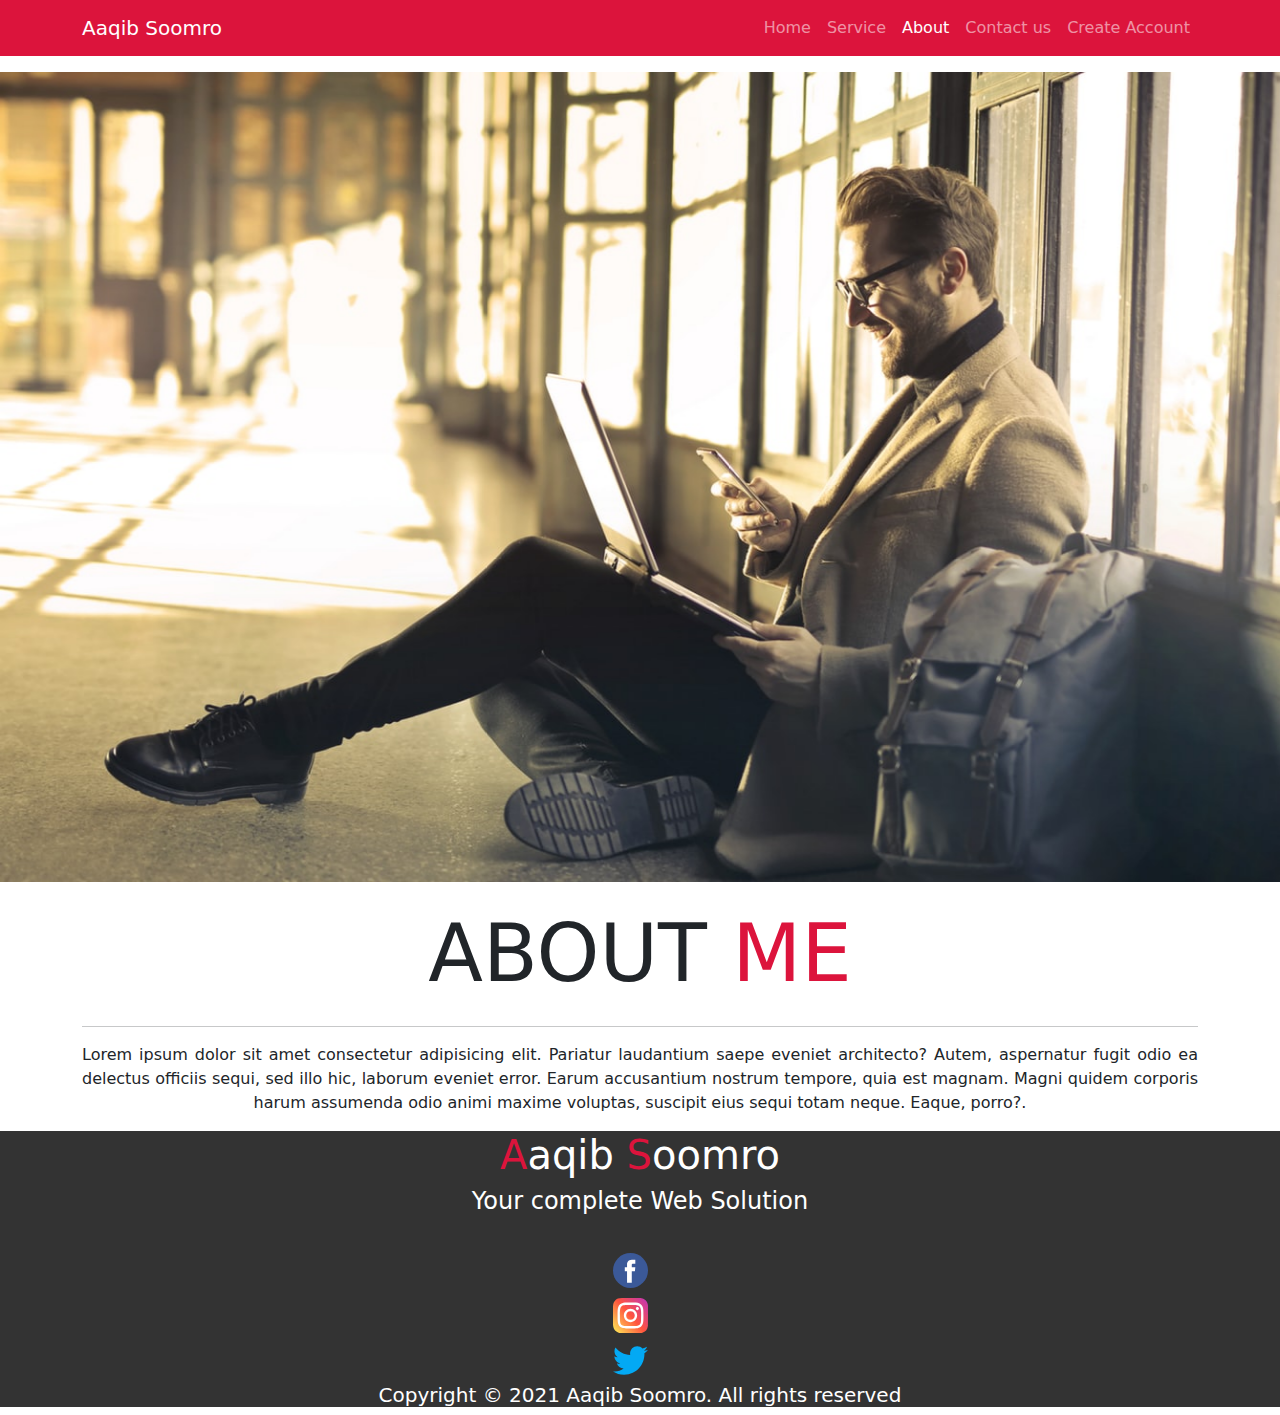
==== assests/page/about.html @ 469a80da "about page" ====
<!DOCTYPE html>
<html lang="en">
  <head>
    <meta charset="UTF-8" />
    <meta http-equiv="X-UA-Compatible" content="IE=edge" />
    <meta name="viewport" content="width=device-width, initial-scale=1.0" />
    <title>Portfoio</title>
    <link rel="stylesheet" href="../css/bootstrap.min.css" />
    <link rel="stylesheet" href="../css/style.css" />
  </head>
  <body>
    <nav class="navbar navbar-expand-lg navbar-dark bg-crimson">
      <div class="container">
        <a class="navbar-brand" href="./index.html">Aaqib Soomro</a>
        <button
          class="navbar-toggler"
          type="button"
          data-bs-toggle="collapse"
          data-bs-target="#navbarNav"
          aria-controls="navbarNav"
          aria-expanded="false"
          aria-label="Toggle navigation"
        >
          <span class="navbar-toggler-icon"></span>
        </button>
        <div class="collapse navbar-collapse" id="navbarNav">
          <ul class="navbar-nav mx-left">
            <li class="nav-item">
              <a class="nav-link " aria-current="page" href="../../index.html">Home</a>
            </li>
            <li class="nav-item">
              <a class="nav-link " href="./Service.html">Service</a>
            </li>
            <li class="nav-item">
              <a class="nav-link active" href="./about.html">About</a>
            </li>
            <li class="nav-item">
              <a class="nav-link" href="#">Contact us</a>
            </li>
            </li>
            <li class="nav-item">
              <a class="nav-link" href="#">Create Account</a>
            </li>
          </ul>
        </div>
      </div>
    </nav>
    <div
      id="carouselExampleSlidesOnly"
      class="carousel slide"
      data-bs-ride="carousel"
    >
      <div class="carousel-inner">
        <div class="carousel-item active">
          <img
            src="../img/hero-bg.png"
            class="d-block w-100"
            alt="About Computer Work"
          />
        </div>
        <div class="carousel-item">
          <img
            src="../img/2.jpg"
            class="d-block w-100"
            alt="Work computer"
          />
        </div>
        <div class="carousel-item">
          <img
            src="../img/lenovo-work_from_home.jpg"
            class="d-block w-100"
            alt="..."
          />
        </div>
      </div>
    </div>
    <div class="container">
        <div class="row">
        <div class="col-sm">
        <h1>About<span> Me</span></h1>
        <hr>
       <div class="col-sm"> <p>Lorem ipsum dolor sit amet consectetur adipisicing elit. Pariatur laudantium saepe eveniet architecto? Autem, aspernatur fugit odio ea delectus officiis sequi, sed illo hic, laborum eveniet error. Earum accusantium nostrum tempore, quia est magnam. Magni quidem corporis harum assumenda odio animi maxime voluptas, suscipit eius sequi totam neque. Eaque, porro?.</p>
  </div>
  </div>
    </div>
    </div>
    

<div class="footer-container">
<h1> <span> A</span>aqib <span> S</span>oomro</h1>
<h4>Your complete Web Solution</h4>
<br>
<div class="icon">
<a href="./index.html"><img src="../img/facebook.svg" alt=""></a>
<a href="./index.html"><img src="../img/instagram.svg" alt=""></a>
<a href="./index.html"><img src="../img/twitter.svg" alt=""></a>
</div>
<h5>Copyright © 2021 Aaqib Soomro. All rights reserved</h5>
</div>
    
    <script src="../js/main.js"></script>
    <script src="../js/bootstrap.bundle.min.js"></script>
  </body>
</html>
---- assests/css/style.css ----
* {
  behavior: smooth scroll;
}
.navbar-nav {
  display: flex;
  margin-left: auto;
}
.carousel-inner {
  margin-top: 1rem;
  height: 90vh;
}
.bg-crimson {
  background-color: crimson;
}
/*.container {
  margin-top: 1.5rem;
}*/
.container h1 {
  text-align: center;
}
span {
  color: crimson;
}
.showcase {
  display: flex;
  margin-bottom: 1.5rem;*/
}
.row h1{font-size: 5rem;
    font-weight: 500;
margin: 1.5rem;
text-transform: uppercase;}
.service-item
{display: flex;
justify-content:space-around;
margin: .5rem;
padding: .5rem;}
p{display: grid;
text-align:justify;
text-align-last:center;}
.footer-container{background-color: #333;
color: white;
text-align: center;}
.icon a{display:flex;
  flex-direction: row;
  justify-content: space-between;
  align-items: center center;
width: 5vw;
height: 5vh;
margin: auto;
padding: 5px}
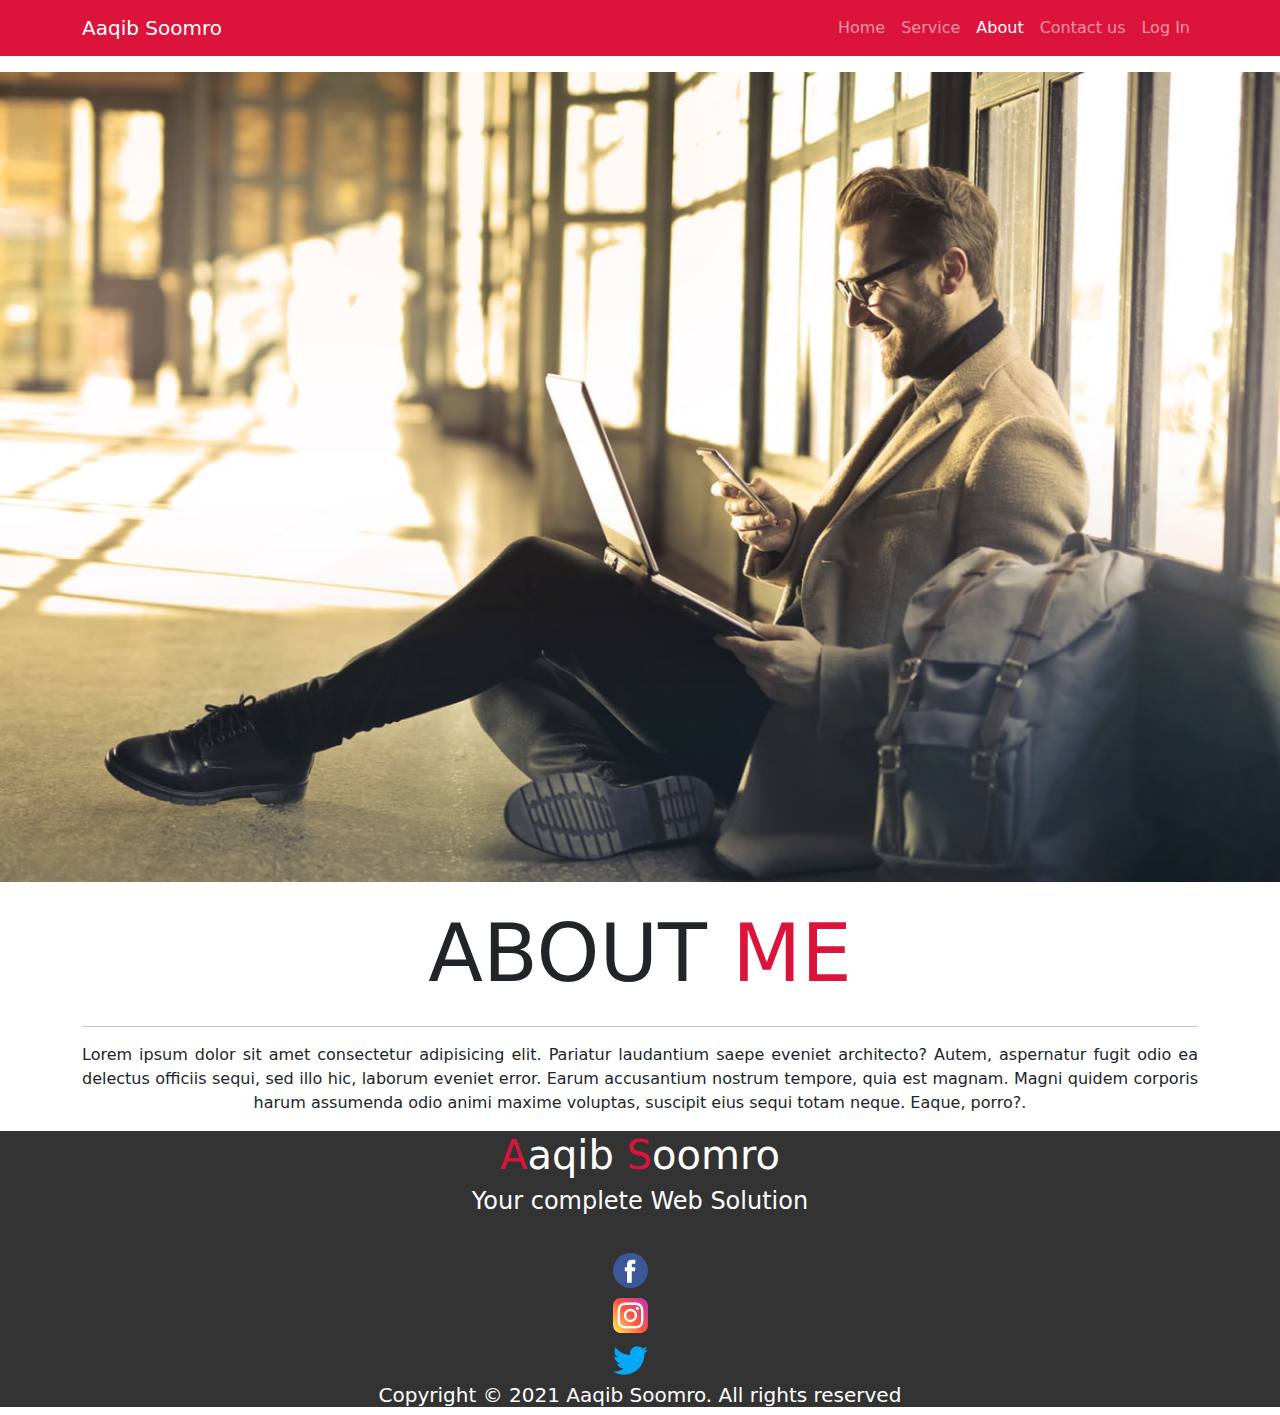
==== commit 5746a47b: "update" ====
--- a/assests/page/about.html
+++ b/assests/page/about.html
@@ -4,14 +4,14 @@
     <meta charset="UTF-8" />
     <meta http-equiv="X-UA-Compatible" content="IE=edge" />
     <meta name="viewport" content="width=device-width, initial-scale=1.0" />
-    <title>Portfoio</title>
+    <title>About</title>
     <link rel="stylesheet" href="../css/bootstrap.min.css" />
     <link rel="stylesheet" href="../css/style.css" />
   </head>
   <body>
     <nav class="navbar navbar-expand-lg navbar-dark bg-crimson">
       <div class="container">
-        <a class="navbar-brand" href="./index.html">Aaqib Soomro</a>
+        <a class="navbar-brand" href="../../index.html">Aaqib Soomro</a>
         <button
           class="navbar-toggler"
           type="button"
@@ -32,14 +32,14 @@
               <a class="nav-link " href="./Service.html">Service</a>
             </li>
             <li class="nav-item">
-              <a class="nav-link active" href="./about.html">About</a>
+              <a class="nav-link active" href="../page/about.html">About</a>
             </li>
             <li class="nav-item">
-              <a class="nav-link" href="#">Contact us</a>
+              <a class="nav-link" href="./contact.html">Contact us</a>
             </li>
             </li>
             <li class="nav-item">
-              <a class="nav-link" href="#">Create Account</a>
+              <a class="nav-link" href="#">Log In</a>
             </li>
           </ul>
         </div>
@@ -91,9 +91,9 @@
 <h4>Your complete Web Solution</h4>
 <br>
 <div class="icon">
-<a href="./index.html"><img src="../img/facebook.svg" alt=""></a>
-<a href="./index.html"><img src="../img/instagram.svg" alt=""></a>
-<a href="./index.html"><img src="../img/twitter.svg" alt=""></a>
+<a href="../../index.html"><img src="../img/facebook.svg" alt=""></a>
+<a href="../../index.html"><img src="../img/instagram.svg" alt=""></a>
+<a href="../../index.html"><img src="../img/twitter.svg" alt=""></a>
 </div>
 <h5>Copyright © 2021 Aaqib Soomro. All rights reserved</h5>
 </div>
--- a/assests/css/style.css
+++ b/assests/css/style.css
@@ -47,4 +47,5 @@
 width: 5vw;
 height: 5vh;
 margin: auto;
-padding: 5px}+padding: 5px}
+.service{display: flex;}